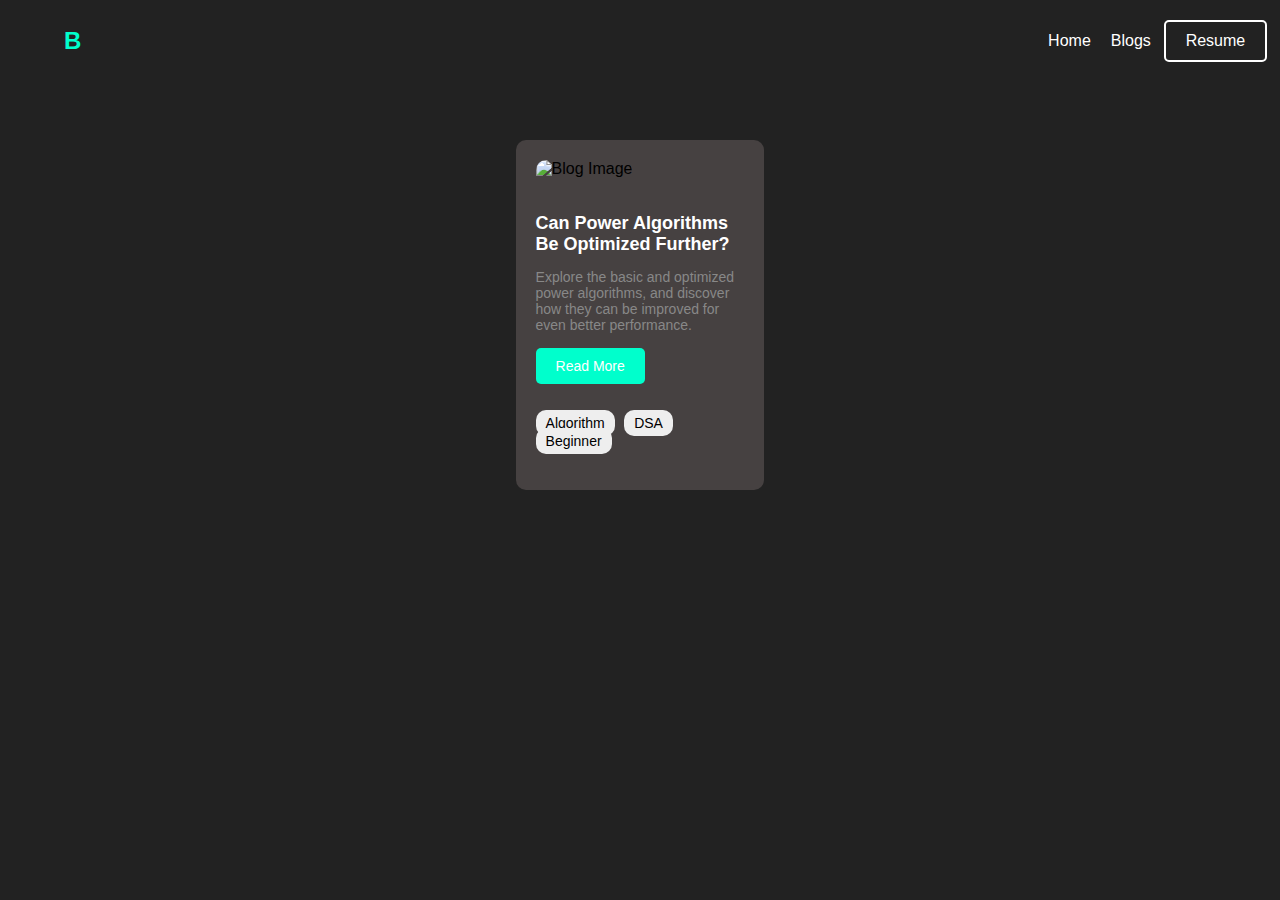
==== blogs.html @ 876e3e11 "Add files via upload" ====
<!DOCTYPE html>
<html lang="en">

<head>
    <meta charset="UTF-8">
    <meta name="viewport" content="width=device-width, initial-scale=1.0">
    <title>Blog Cards</title>
    <script src="js/blogs-main-scrpit.js" defer></script>
    <style>
        :root {
            --primary-color: white;
            --secondary-color: #888;
            --background-color: #222;
            --accent-color: #00ffcc;
            --border-color: rgb(54, 56, 55);
            --card-color: #464141;
        }

        body {
            margin: 0;
            padding: 0;
            cursor: none; /* Hide the default mouse cursor */
            font-family: Arial, sans-serif;
            background-color: var(--background-color);
            overflow-x: hidden; /* Prevent horizontal scroll */
        }

        /* Navbar styles */
        .navbar {
            display: flex;
            justify-content: space-between;
            align-items: center;
            padding: 20px 5%;
            background-color: var(--background-color);
            position: fixed;
            width: 100%;
            top: 0;
            left: 0;
            z-index: 1000;
        }

        .navbar-logo {
            font-size: 1.5rem;
            font-weight: bold;
            color: var(--accent-color);
        }

        .navbar-menu {
            display: flex;
            gap: 20px;
            margin-left: auto;
        }

        .navbar-menu a {
            color: var(--primary-color);
            text-decoration: none;
            font-size: 1rem;
            transition: color 0.3s;
        }

        .navbar-menu a:hover {
            color: var(--accent-color);
        }

        .navbar-resume {
            padding: 10px 20px;
            font-size: 1rem;
            color: var(--primary-color);
            background: transparent;
            border: 2px solid var(--primary-color);
            border-radius: 5px;
            cursor: pointer;
            position: relative;
            overflow: hidden;
            text-decoration: none;
            margin: 0 6% 0 1%;
            transition: color 0.3s;
        }

        .navbar-resume::before {
            content: "";
            position: absolute;
            top: 0;
            left: 0;
            right: 0;
            height: 0%;
            width: 100%;
            background-color: var(--accent-color);
            transition: height 0.35s ease;
            z-index: -1;
        }

        .navbar-resume:hover::before {
            height: 100%;
        }

        .navbar-resume:hover {
            color: var(--background-color);
        }

        .navbar-resume span {
            position: relative;
            z-index: 1;
        }

        /* Blog Cards styles */
        .blog-cards {
            display: flex;
            flex-wrap: wrap;
            justify-content: center;
            padding: 20px;
            margin-top: 100px; /* Adjust to ensure the content isn't hidden behind the navbar */
        }

        .blog-card {
            background-color: var(--card-color);
            padding: 20px;
            border-radius: 10px;
            width: calc(23.3% - 40px); /* Subtracting the margin from the width */
            margin: 20px;
            cursor: pointer;
            transition: transform 0.3s;
            box-sizing: border-box;
            text-decoration: none;
            color: inherit; /* Inherit color from parent */
        }

        .blog-card:hover {
            transform: scale(1.05);
        }

        .blog-card .card-image {
            width: 100%;
            height: 150px;
            object-fit: cover;
            border-radius: 10px 10px 0 0;
        }

        .blog-card .card-content {
            padding: 20px 0;
        }

        .blog-card .card-content .card-title {
            font-size: 18px;
            font-weight: bold;
            color: var(--primary-color);
            margin-bottom: 10px;
        }

        .blog-card .card-content .card-text {
            font-size: 14px;
            color: var(--secondary-color);
            margin-bottom: 15px;
        }

        .blog-card .card-content .card-button {
            background-color: var(--accent-color);
            color: var(--primary-color);
            border: none;
            padding: 10px 20px;
            font-size: 14px;
            cursor: pointer;
            border-radius: 5px;
            transition: background-color 0.3s, color 0.3s;
        }

        .blog-card .card-content .card-button:hover {
            background-color: var(--primary-color);
            color: var(--accent-color);
        }

        .card-tags {
            margin-top: 30px;
        }

        .tag {
            background-color: #eee;
            padding: 5px 10px;
            border-radius: 10px;
            font-size: 14px;
            margin-right: 5px;
            cursor: pointer;
        }

        .tag:hover {
            background-color: #ccc;
        }

        /* Responsive Design */
        @media only screen and (max-width: 1024px) {
            .blog-card {
                width: calc(33.33% - 30px); /* Adjust margin calculation */
            }
        }

        @media only screen and (max-width: 768px) {
            .blog-card {
                width: calc(50% - 30px); /* Subtracting the margin from the width */
            }
        }

        @media only screen and (max-width: 480px) {
            .blog-card {
                width: calc(100% - 40px); /* Subtracting the margin from the width */
            }
        }

        .custom-cursor {
            position: absolute;
            top: 0;
            left: 0;
            width: 20px;
            height: 20px;
            background-color: #ffffff;
            border-radius: 50%;
            pointer-events: none;
            z-index: 1000;
        }
    </style>
</head>

<body>
    <div class="custom-cursor"></div>

    <!-- Navbar -->
    <div class="navbar">
        <div class="navbar-logo">B</div>
        <div class="navbar-menu">
            <a href="index.html">Home</a>
            <a href="#">Blogs</a>
        </div>
        <a href="#resume" class="navbar-resume">
            Resume
            <span></span>
        </a>
    </div>

    <div class="blog-cards">
        <a href="/blogs/power-algorithm-comparison.html" class="blog-card">
            <img src="image1.jpg" alt="Blog Image" class="card-image">
            <div class="card-content">
                <h2 class="card-title">Can Power Algorithms Be Optimized Further?</h2>
                <p class="card-text">Explore the basic and optimized power algorithms, and discover how they can be improved for even better performance.</p>
                <button class="card-button">Read More</button>
                <div class="card-tags">
                    <span class="tag">Algorithm</span>
                    <span class="tag">DSA</span>
                    <span class="tag">Beginner</span>
                </div>
            </div>
        </a>
        <!-- Repeat similar blog-card structure for additional cards -->
    </div>

    <script>
        document.addEventListener('mousemove', (e) => {
            const cursor = document.querySelector('.custom-cursor');
            cursor.style.left = `${e.clientX}px`;
            cursor.style.top = `${e.clientY}px`;
        });
    </script>
</body>

</html>
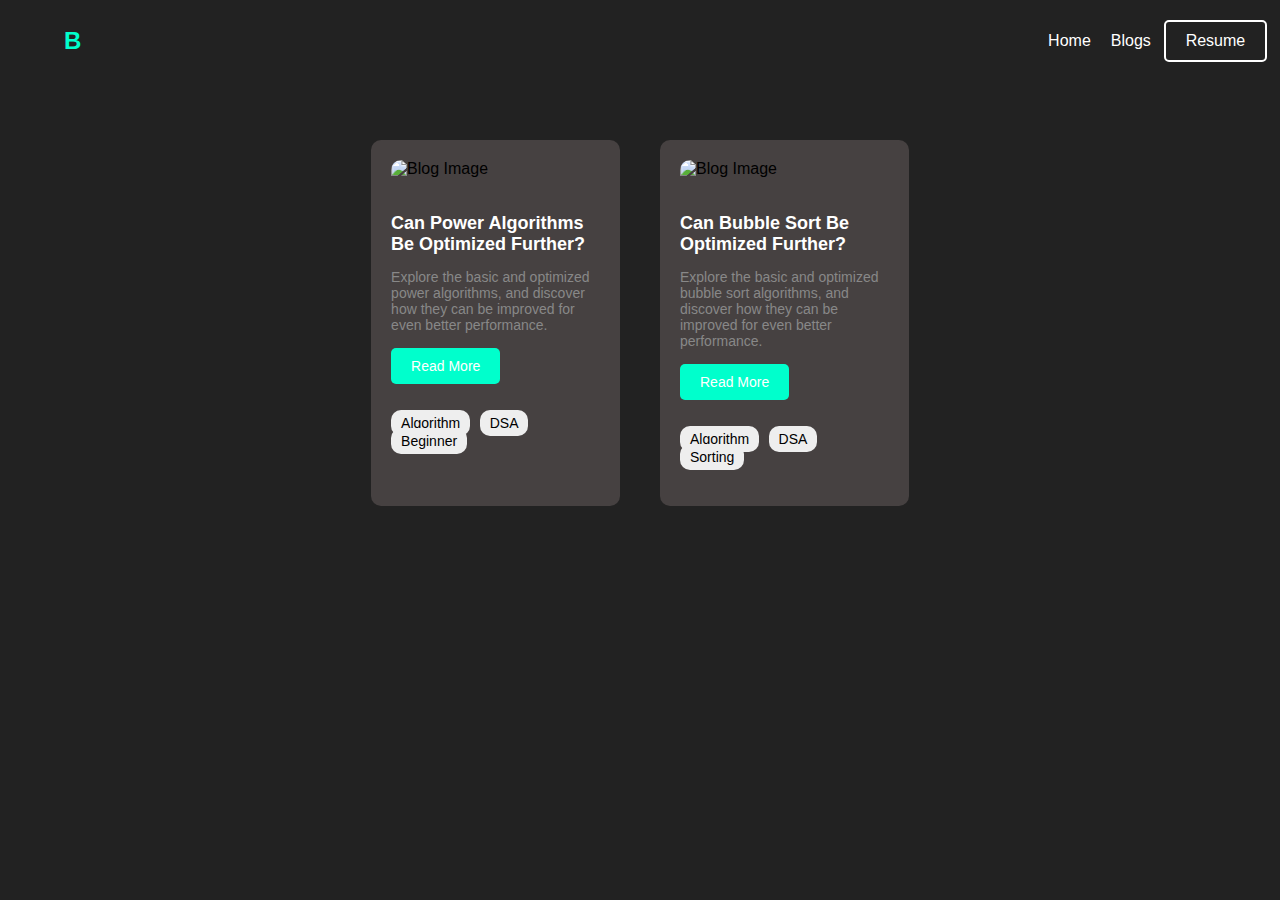
==== commit 0690b615: "Add files via upload" ====
--- a/blogs.html
+++ b/blogs.html
@@ -236,7 +236,7 @@
     </div>
 
     <div class="blog-cards">
-        <a href="/blogs/power-algorithm-comparison.html" class="blog-card">
+        <a href="blogs/power-algorithm-comparison.html" class="blog-card">
             <img src="image1.jpg" alt="Blog Image" class="card-image">
             <div class="card-content">
                 <h2 class="card-title">Can Power Algorithms Be Optimized Further?</h2>
@@ -249,6 +249,21 @@
                 </div>
             </div>
         </a>
+        <a href="blogs/power-algorithm-comparison.html" class="blog-card">
+            <img src="image1.jpg" alt="Blog Image" class="card-image">
+            <div class="card-content">
+                <h2 class="card-title">Can Bubble Sort Be Optimized Further?</h2>
+                <p class="card-text">Explore the basic and optimized bubble sort algorithms, and discover how they can be improved for even better performance.</p>
+                <button class="card-button">Read More</button>
+                <div class="card-tags">
+                    <span class="tag">Algorithm</span>
+                    <span class="tag">DSA</span>
+                    <span class="tag">Sorting</span>
+                </div>
+            </div>
+        </a>
+        
+        
         <!-- Repeat similar blog-card structure for additional cards -->
     </div>
 
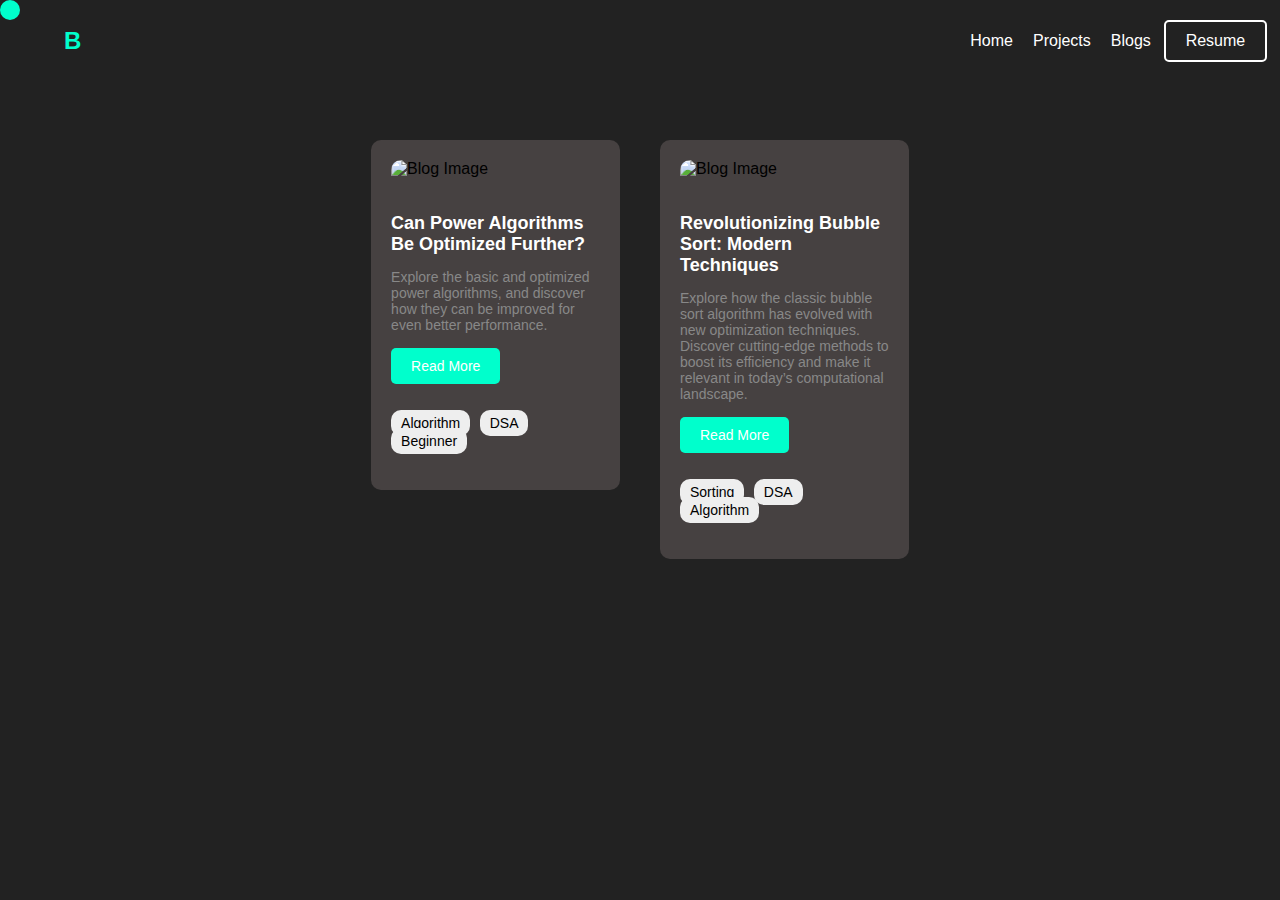
==== commit 4fad25cc: "Add files via upload" ====
--- a/blogs.html
+++ b/blogs.html
@@ -6,217 +6,8 @@
     <meta name="viewport" content="width=device-width, initial-scale=1.0">
     <title>Blog Cards</title>
     <script src="js/blogs-main-scrpit.js" defer></script>
-    <style>
-        :root {
-            --primary-color: white;
-            --secondary-color: #888;
-            --background-color: #222;
-            --accent-color: #00ffcc;
-            --border-color: rgb(54, 56, 55);
-            --card-color: #464141;
-        }
+    <link rel="stylesheet" href="css/blogs.css">
 
-        body {
-            margin: 0;
-            padding: 0;
-            cursor: none; /* Hide the default mouse cursor */
-            font-family: Arial, sans-serif;
-            background-color: var(--background-color);
-            overflow-x: hidden; /* Prevent horizontal scroll */
-        }
-
-        /* Navbar styles */
-        .navbar {
-            display: flex;
-            justify-content: space-between;
-            align-items: center;
-            padding: 20px 5%;
-            background-color: var(--background-color);
-            position: fixed;
-            width: 100%;
-            top: 0;
-            left: 0;
-            z-index: 1000;
-        }
-
-        .navbar-logo {
-            font-size: 1.5rem;
-            font-weight: bold;
-            color: var(--accent-color);
-        }
-
-        .navbar-menu {
-            display: flex;
-            gap: 20px;
-            margin-left: auto;
-        }
-
-        .navbar-menu a {
-            color: var(--primary-color);
-            text-decoration: none;
-            font-size: 1rem;
-            transition: color 0.3s;
-        }
-
-        .navbar-menu a:hover {
-            color: var(--accent-color);
-        }
-
-        .navbar-resume {
-            padding: 10px 20px;
-            font-size: 1rem;
-            color: var(--primary-color);
-            background: transparent;
-            border: 2px solid var(--primary-color);
-            border-radius: 5px;
-            cursor: pointer;
-            position: relative;
-            overflow: hidden;
-            text-decoration: none;
-            margin: 0 6% 0 1%;
-            transition: color 0.3s;
-        }
-
-        .navbar-resume::before {
-            content: "";
-            position: absolute;
-            top: 0;
-            left: 0;
-            right: 0;
-            height: 0%;
-            width: 100%;
-            background-color: var(--accent-color);
-            transition: height 0.35s ease;
-            z-index: -1;
-        }
-
-        .navbar-resume:hover::before {
-            height: 100%;
-        }
-
-        .navbar-resume:hover {
-            color: var(--background-color);
-        }
-
-        .navbar-resume span {
-            position: relative;
-            z-index: 1;
-        }
-
-        /* Blog Cards styles */
-        .blog-cards {
-            display: flex;
-            flex-wrap: wrap;
-            justify-content: center;
-            padding: 20px;
-            margin-top: 100px; /* Adjust to ensure the content isn't hidden behind the navbar */
-        }
-
-        .blog-card {
-            background-color: var(--card-color);
-            padding: 20px;
-            border-radius: 10px;
-            width: calc(23.3% - 40px); /* Subtracting the margin from the width */
-            margin: 20px;
-            cursor: pointer;
-            transition: transform 0.3s;
-            box-sizing: border-box;
-            text-decoration: none;
-            color: inherit; /* Inherit color from parent */
-        }
-
-        .blog-card:hover {
-            transform: scale(1.05);
-        }
-
-        .blog-card .card-image {
-            width: 100%;
-            height: 150px;
-            object-fit: cover;
-            border-radius: 10px 10px 0 0;
-        }
-
-        .blog-card .card-content {
-            padding: 20px 0;
-        }
-
-        .blog-card .card-content .card-title {
-            font-size: 18px;
-            font-weight: bold;
-            color: var(--primary-color);
-            margin-bottom: 10px;
-        }
-
-        .blog-card .card-content .card-text {
-            font-size: 14px;
-            color: var(--secondary-color);
-            margin-bottom: 15px;
-        }
-
-        .blog-card .card-content .card-button {
-            background-color: var(--accent-color);
-            color: var(--primary-color);
-            border: none;
-            padding: 10px 20px;
-            font-size: 14px;
-            cursor: pointer;
-            border-radius: 5px;
-            transition: background-color 0.3s, color 0.3s;
-        }
-
-        .blog-card .card-content .card-button:hover {
-            background-color: var(--primary-color);
-            color: var(--accent-color);
-        }
-
-        .card-tags {
-            margin-top: 30px;
-        }
-
-        .tag {
-            background-color: #eee;
-            padding: 5px 10px;
-            border-radius: 10px;
-            font-size: 14px;
-            margin-right: 5px;
-            cursor: pointer;
-        }
-
-        .tag:hover {
-            background-color: #ccc;
-        }
-
-        /* Responsive Design */
-        @media only screen and (max-width: 1024px) {
-            .blog-card {
-                width: calc(33.33% - 30px); /* Adjust margin calculation */
-            }
-        }
-
-        @media only screen and (max-width: 768px) {
-            .blog-card {
-                width: calc(50% - 30px); /* Subtracting the margin from the width */
-            }
-        }
-
-        @media only screen and (max-width: 480px) {
-            .blog-card {
-                width: calc(100% - 40px); /* Subtracting the margin from the width */
-            }
-        }
-
-        .custom-cursor {
-            position: absolute;
-            top: 0;
-            left: 0;
-            width: 20px;
-            height: 20px;
-            background-color: #ffffff;
-            border-radius: 50%;
-            pointer-events: none;
-            z-index: 1000;
-        }
-    </style>
 </head>
 
 <body>
@@ -227,6 +18,7 @@
         <div class="navbar-logo">B</div>
         <div class="navbar-menu">
             <a href="index.html">Home</a>
+            <a href="under_construction.html">Projects</a>
             <a href="#">Blogs</a>
         </div>
         <a href="#resume" class="navbar-resume">
@@ -249,16 +41,16 @@
                 </div>
             </div>
         </a>
-        <a href="blogs/power-algorithm-comparison.html" class="blog-card">
+        <a href="blogs/bubble-sort-optimization.html" class="blog-card">
             <img src="image1.jpg" alt="Blog Image" class="card-image">
             <div class="card-content">
-                <h2 class="card-title">Can Bubble Sort Be Optimized Further?</h2>
-                <p class="card-text">Explore the basic and optimized bubble sort algorithms, and discover how they can be improved for even better performance.</p>
+                <h2 class="card-title">Revolutionizing Bubble Sort: Modern Techniques</h2>
+                <p class="card-text">Explore how the classic bubble sort algorithm has evolved with new optimization techniques. Discover cutting-edge methods to boost its efficiency and make it relevant in today’s computational landscape.</p>
                 <button class="card-button">Read More</button>
                 <div class="card-tags">
+                    <span class="tag">Sorting</span>
+                    <span class="tag">DSA</span>
                     <span class="tag">Algorithm</span>
-                    <span class="tag">DSA</span>
-                    <span class="tag">Sorting</span>
                 </div>
             </div>
         </a>
--- a/css/blogs.css
+++ b/css/blogs.css
@@ -0,0 +1,214 @@
+
+:root {
+    --primary-color: white;
+    --secondary-color: #888;
+    --background-color: #222;
+    --accent-color: #00ffcc;
+    --border-color: rgb(54, 56, 55);
+    --card-color: #464141;
+}
+
+body {
+    margin: 0;
+    padding: 0;
+    cursor: none; /* Hide the default mouse cursor */
+    font-family: Arial, sans-serif;
+    background-color: var(--background-color);
+    overflow-x: hidden; /* Prevent horizontal scroll */
+}
+
+/* Navbar styles */
+.navbar {
+    display: flex;
+    justify-content: space-between;
+    align-items: center;
+    padding: 20px 5%;
+    background-color: var(--background-color);
+    position: fixed;
+    width: 100%;
+    top: 0;
+    left: 0;
+    z-index: 1000;
+}
+
+.navbar-logo {
+    font-size: 1.5rem;
+    font-weight: bold;
+    color: var(--accent-color);
+}
+
+.navbar-menu {
+    display: flex;
+    gap: 20px;
+    margin-left: auto;
+}
+
+.navbar-menu a {
+    color: var(--primary-color);
+    text-decoration: none;
+    font-size: 1rem;
+    transition: color 0.3s;
+}
+
+.navbar-menu a:hover {
+    color: var(--accent-color);
+}
+
+.navbar-resume {
+    padding: 10px 20px;
+    font-size: 1rem;
+    color: var(--primary-color);
+    background: transparent;
+    border: 2px solid var(--primary-color);
+    border-radius: 5px;
+    cursor: pointer;
+    position: relative;
+    overflow: hidden;
+    text-decoration: none;
+    margin: 0 6% 0 1%;
+    transition: color 0.3s;
+}
+
+.navbar-resume::before {
+    content: "";
+    position: absolute;
+    top: 0;
+    left: 0;
+    right: 0;
+    height: 0%;
+    width: 100%;
+    background-color: var(--accent-color);
+    transition: height 0.35s ease;
+    z-index: -1;
+}
+
+.navbar-resume:hover::before {
+    height: 100%;
+}
+
+.navbar-resume:hover {
+    color: var(--background-color);
+}
+
+.navbar-resume span {
+    position: relative;
+    z-index: 1;
+}
+
+/* Blog Cards styles */
+.blog-cards {
+    display: flex;
+    flex-wrap: wrap;
+    justify-content: center;
+    align-items: flex-start; /* Align items to the start of the container */
+    padding: 20px;
+    margin-top: 100px; /* Adjust to ensure content isn't hidden behind the navbar */
+    min-height: calc(100vh - 100px); /* Ensure it takes up the space but not more */
+    box-sizing: border-box;
+    overflow-y: auto; /* Allow vertical scrolling if necessary */
+}
+
+.blog-card {
+    background-color: var(--card-color);
+    padding: 20px;
+    border-radius: 10px;
+    width: calc(23.3% - 40px); /* Subtracting the margin from the width */
+    margin: 20px;
+    cursor: none;
+    transition: transform 0.3s;
+    box-sizing: border-box;
+    text-decoration: none;
+    color: inherit; /* Inherit color from parent */
+    height: auto; /* Allow cards to grow naturally */
+}
+.blog-card:hover {
+    transform: scale(1.05);
+}
+
+.blog-card .card-image {
+    width: 100%;
+    height: 150px;
+    object-fit: cover;
+    border-radius: 10px 10px 0 0;
+}
+
+.blog-card .card-content {
+    padding: 20px 0;
+}
+
+.blog-card .card-content .card-title {
+    font-size: 18px;
+    font-weight: bold;
+    color: var(--primary-color);
+    margin-bottom: 10px;
+}
+
+.blog-card .card-content .card-text {
+    font-size: 14px;
+    color: var(--secondary-color);
+    margin-bottom: 15px;
+}
+
+.blog-card .card-content .card-button {
+    background-color: var(--accent-color);
+    color: var(--primary-color);
+    border: none;
+    padding: 10px 20px;
+    font-size: 14px;
+    cursor: pointer;
+    border-radius: 5px;
+    transition: background-color 0.3s, color 0.3s;
+}
+
+.blog-card .card-content .card-button:hover {
+    background-color: var(--primary-color);
+    color: var(--accent-color);
+}
+
+.card-tags {
+    margin-top: 30px;
+}
+
+.tag {
+    background-color: #eee;
+    padding: 5px 10px;
+    border-radius: 10px;
+    font-size: 14px;
+    margin-right: 5px;
+    cursor: pointer;
+}
+
+.tag:hover {
+    background-color: #ccc;
+}
+
+/* Responsive Design */
+@media only screen and (max-width: 1024px) {
+    .blog-card {
+        width: calc(33.33% - 30px); /* Adjust margin calculation */
+    }
+}
+
+@media only screen and (max-width: 768px) {
+    .blog-card {
+        width: calc(50% - 30px); /* Subtracting the margin from the width */
+    }
+}
+
+@media only screen and (max-width: 480px) {
+    .blog-card {
+        width: calc(100% - 40px); /* Subtracting the margin from the width */
+    }
+}
+
+.custom-cursor {
+    position: absolute;
+    top: 0;
+    left: 0;
+    width: 20px;
+    height: 20px;
+    background-color: var(--accent-color);
+    border-radius: 50%;
+    pointer-events: none;
+    z-index: 1001;
+}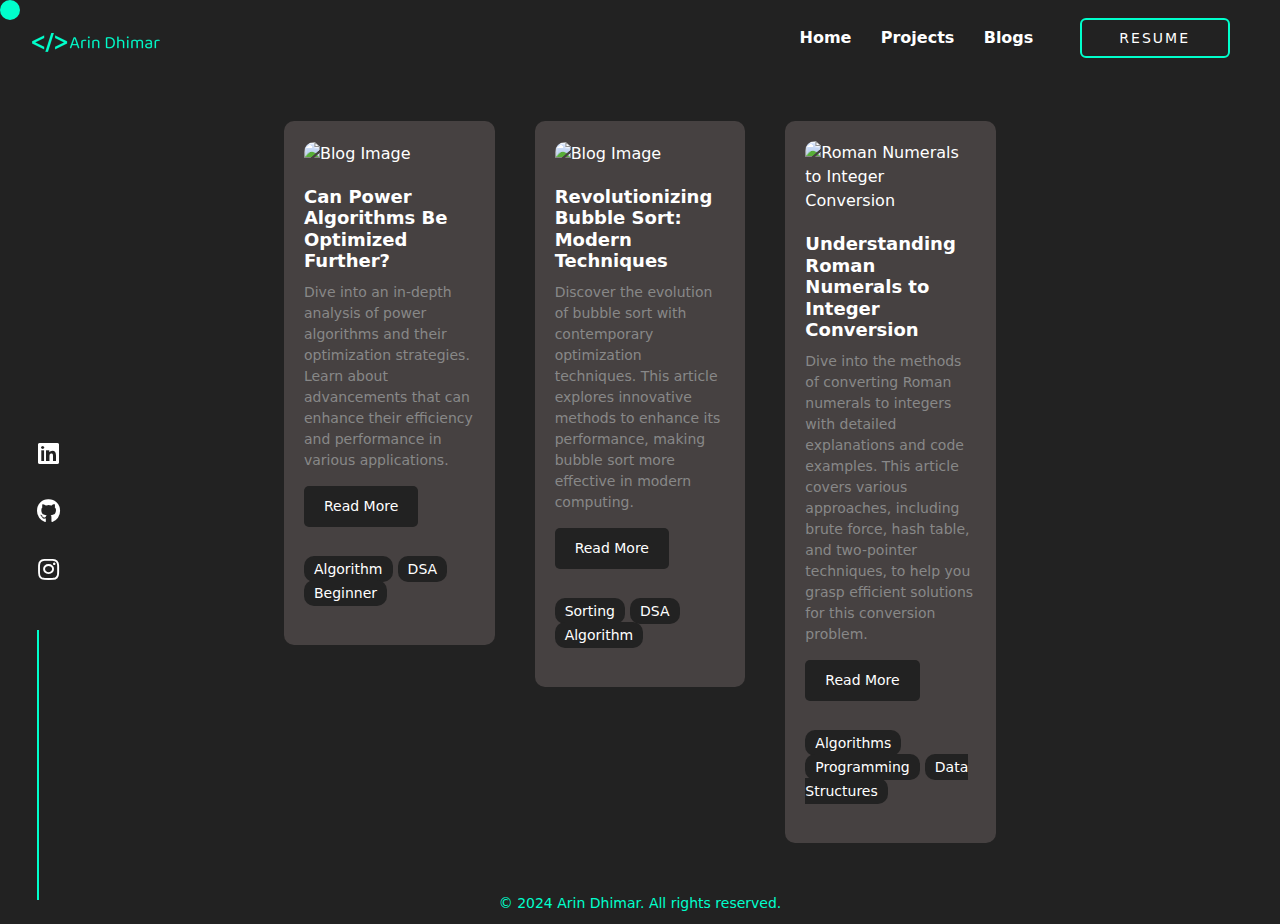
==== commit fdfdeab7: "new appraoch" ====
--- a/blogs.html
+++ b/blogs.html
@@ -4,68 +4,129 @@
 <head>
     <meta charset="UTF-8">
     <meta name="viewport" content="width=device-width, initial-scale=1.0">
-    <title>Blog Cards</title>
-    <script src="js/blogs-main-scrpit.js" defer></script>
-    <link rel="stylesheet" href="css/blogs.css">
-
+    <title>Arin Dhimar</title>
+    <link rel="icon" type="image/x-icon" href="Images/arin-dhimar-main-icon.ico">
+    <link rel="stylesheet" href="css/template.css">
+    <link rel="stylesheet" href="css/blog.css">
+    <link rel="stylesheet" href="https://cdnjs.cloudflare.com/ajax/libs/font-awesome/5.15.3/css/all.min.css" />
+    <link rel="stylesheet" href="https://cdn.jsdelivr.net/npm/bootstrap@5.1.3/dist/css/bootstrap.min.css">
 </head>
 
 <body>
     <div class="custom-cursor"></div>
 
-    <!-- Navbar -->
-    <div class="navbar">
-        <div class="navbar-logo">B</div>
-        <div class="navbar-menu">
-            <a href="index.html">Home</a>
-            <a href="under_construction.html">Projects</a>
-            <a href="#">Blogs</a>
+    <div class="vertical-line">
+        <div class="social-icons">
+            <a href="https://www.linkedin.com/in/arin-dhimar/" target="_blank">
+                <i class="fab fa-linkedin"></i>
+            </a>
+            <a href="https://github.com/arindhimar" target="_blank">
+                <i class="fab fa-github"></i>
+            </a>
+            <a href="https://www.instagram.com/arin_dhimar_/" target="_blank">
+                <i class="fab fa-instagram"></i>
+            </a>
         </div>
-        <a href="#resume" class="navbar-resume">
-            Resume
-            <span></span>
-        </a>
     </div>
 
-    <div class="blog-cards">
-        <a href="blogs/power-algorithm-comparison.html" class="blog-card">
-            <img src="image1.jpg" alt="Blog Image" class="card-image">
-            <div class="card-content">
-                <h2 class="card-title">Can Power Algorithms Be Optimized Further?</h2>
-                <p class="card-text">Explore the basic and optimized power algorithms, and discover how they can be improved for even better performance.</p>
-                <button class="card-button">Read More</button>
-                <div class="card-tags">
-                    <span class="tag">Algorithm</span>
-                    <span class="tag">DSA</span>
-                    <span class="tag">Beginner</span>
+    <header>
+        <nav class="navbar navbar-expand-lg navbar-dark">
+            <div class="container-fluid">
+                <a class="navbar-brand" style="padding-left: 20px; font-weight:bolder" href="#">
+                    <img class="main-icon" src="Images/arin-dhimar-main-icon.ico" alt="">
+                </a>
+                <button class="navbar-toggler" type="button" data-bs-toggle="collapse"
+                    data-bs-target="#navbarSupportedContent" aria-controls="navbarSupportedContent"
+                    aria-expanded="false" aria-label="Toggle navigation">
+                    <span class="navbar-toggler-icon"></span>
+                </button>
+                <div class="nav-overlay"></div>
+                <div class="collapse navbar-collapse" id="navbarSupportedContent">
+                    <ul class="navbar-nav ms-auto mb-2 mb-lg-0">
+                        <li class="nav-item">
+                            <a class="nav-link active" aria-current="page" href="index.html">Home</a>
+                        </li>
+                        <li class="nav-item">
+                            <a class="nav-link" href="projects.html">Projects</a>
+                        </li>
+                        <li class="nav-item">
+                            <a class="nav-link" href="#">Blogs</a>
+                        </li>
+                        <li class="nav-item">
+                            <button class="btn btn-1 hover-filled-slide-down">
+                                <span>Resume</span>
+                            </button>
+                        </li>
+                    </ul>
                 </div>
             </div>
-        </a>
-        <a href="blogs/bubble-sort-optimization.html" class="blog-card">
-            <img src="image1.jpg" alt="Blog Image" class="card-image">
-            <div class="card-content">
-                <h2 class="card-title">Revolutionizing Bubble Sort: Modern Techniques</h2>
-                <p class="card-text">Explore how the classic bubble sort algorithm has evolved with new optimization techniques. Discover cutting-edge methods to boost its efficiency and make it relevant in today’s computational landscape.</p>
-                <button class="card-button">Read More</button>
-                <div class="card-tags">
-                    <span class="tag">Sorting</span>
-                    <span class="tag">DSA</span>
-                    <span class="tag">Algorithm</span>
+        </nav>
+    </header>
+    <div class="container">
+        <div class="blog-cards">
+            <a href="blogs/power-algorithm-comparison.html" class="blog-card">
+                <img src="image1.jpg" alt="Blog Image" class="card-image">
+                <div class="card-content">
+                    <h2 class="card-title">Can Power Algorithms Be Optimized Further?</h2>
+                    <p class="card-text">Dive into an in-depth analysis of power algorithms and their optimization strategies. Learn about advancements that can enhance their efficiency and performance in various applications.</p>
+                    <button class="card-button">Read More</button>
+                    <div class="card-tags">
+                        <span class="tag">Algorithm</span>
+                        <span class="tag">DSA</span>
+                        <span class="tag">Beginner</span>
+                    </div>
                 </div>
-            </div>
-        </a>
-        
-        
-        <!-- Repeat similar blog-card structure for additional cards -->
+            </a>
+            
+            
+            <a href="blogs/bubble-sort-optimization.html" class="blog-card">
+                <img src="image1.jpg" alt="Blog Image" class="card-image">
+                <div class="card-content">
+                    <h2 class="card-title">Revolutionizing Bubble Sort: Modern Techniques</h2>
+                    <p class="card-text">Discover the evolution of bubble sort with contemporary optimization techniques. This article explores innovative methods to enhance its performance, making bubble sort more effective in modern computing.</p>
+                    <button class="card-button">Read More</button>
+                    <div class="card-tags">
+                        <span class="tag">Sorting</span>
+                        <span class="tag">DSA</span>
+                        <span class="tag">Algorithm</span>
+                    </div>
+                </div>
+            </a>
+            
+            <a href="blogs/roman-number-to-integer.html" class="blog-card">
+                <img src="image1" alt="Roman Numerals to Integer Conversion" class="card-image">
+                <div class="card-content">
+                    <h2 class="card-title">Understanding Roman Numerals to Integer Conversion</h2>
+                    <p class="card-text">Dive into the methods of converting Roman numerals to integers with detailed explanations and code examples. This article covers various approaches, including brute force, hash table, and two-pointer techniques, to help you grasp efficient solutions for this conversion problem.</p>
+                    <button class="card-button">Read More</button>
+                    <div class="card-tags">
+                        <span class="tag">Algorithms</span>
+                        <span class="tag">Programming</span>
+                        <span class="tag">Data Structures</span>
+                    </div>
+                </div>
+            </a>
+            
+
+
+
+            <!-- Repeat similar blog-card structure for additional cards -->
+        </div>
+
     </div>
 
-    <script>
-        document.addEventListener('mousemove', (e) => {
-            const cursor = document.querySelector('.custom-cursor');
-            cursor.style.left = `${e.clientX}px`;
-            cursor.style.top = `${e.clientY}px`;
-        });
-    </script>
+    <footer class="footer">
+        <div class="container text-center">
+            <p class="mb-0">© 2024 Arin Dhimar. All rights reserved.</p>
+        </div>
+    </footer>
+
+
+
+
+    <script src="https://code.jquery.com/jquery-3.5.1.slim.min.js"></script>
+    <script src="https://cdn.jsdelivr.net/npm/bootstrap@5.1.3/dist/js/bootstrap.bundle.min.js"></script>
+    <script src="js/index.js"></script>
 </body>
 
-</html>
+</html>--- a/css/template.css
+++ b/css/template.css
@@ -0,0 +1,275 @@
+:root {
+    --primary-color: white;
+    --secondary-color: #888;
+    --background-color: #222;
+    --accent-color: #00ffcc;
+    --border-color: rgb(54, 56, 55);
+    --card-color: #464141;
+}
+
+body {
+    margin: 0;
+    padding: 0;
+    cursor: none;
+    font-family: Arial, sans-serif;
+    background-color: var(--background-color) !important;
+    overflow-x: hidden; /* Keep this to prevent horizontal scroll */
+    /* Remove overflow: hidden; */
+    /* height: 100vh; */
+}
+
+
+nav {
+    background-color: var(--background-color) !important;
+    position: fixed;
+    width: 100%;
+    z-index: 1000;
+}
+
+.navbar-toggler {
+    width: 50px;
+    height: 50px;
+    /* padding: 0; */
+    display: flex;
+    justify-content: center;
+    align-items: center;
+
+    border-radius: 50%;
+    transition: 0.3s ease-in-out;
+}
+
+
+.navbar-toggler:focus {
+    box-shadow: none;
+}
+
+
+a {
+    cursor: none;
+    color: var(--primary-color) !important;
+    transition: color 0.3s ease;
+}
+
+a:hover {
+    color: var(--accent-color) !important;
+}
+
+ul {
+    list-style-type: none;
+    padding: 0;
+    margin: 0;
+}
+
+li {
+    margin-top: 10px;
+
+    font-weight: 600;
+    /* Adjust font weight for the list items */
+    font-size: 1rem;
+    /* Ensure a consistent font size */
+    color: var(--primary-color);
+    /* Ensure the text color matches the theme */
+}
+
+.nav-item {
+    margin-right: 10pt;
+    font-size: 1rem;
+    font-weight: bold;
+}
+
+.nav-item button {
+    border: 2px solid var(--accent-color);
+}
+
+.btn-1 {
+    position: relative;
+    display: inline-block;
+    background-color: transparent;
+    border: none;
+    cursor: none;
+    /* Hide cursor */
+    margin: 0 25px 15px;
+    padding: 15px 20px;
+    min-width: 150px;
+    border: 2px solid var(--accent-color);
+    overflow: hidden;
+}
+
+.btn-1 span {
+    position: relative;
+    font-size: 14px;
+    letter-spacing: 2px;
+    text-transform: uppercase;
+    color: var(--primary-color);
+    transition: color 0.3s;
+    z-index: 1;
+}
+
+.btn-1::before {
+    content: "";
+    position: absolute;
+    bottom: 100%;
+    /* Start the pseudo-element above the button */
+    left: 0;
+    right: 0;
+    height: 100%;
+    width: 100%;
+    background-color: var(--accent-color);
+    transition: all 0.3s ease-out;
+    /* Animate both height and position */
+    z-index: 0;
+}
+
+.btn-1:hover::before {
+    bottom: 0;
+    /* Slide the pseudo-element down to cover the button */
+}
+
+.btn-1:hover span {
+    color: var(--background-color);
+    /* Change the text color on hover */
+}
+
+.custom-cursor {
+    position: absolute;
+    top: 0;
+    left: 0;
+    width: 20px;
+    height: 20px;
+    background-color: var(--accent-color);
+    border-radius: 50%;
+    pointer-events: none;
+    z-index: 1001;
+    transition: transform 0.1s ease-out;
+}
+
+/* Additional rule to ensure cursor is hidden over interactive elements */
+.btn-1,
+.btn-1 * {
+    cursor: none !important;
+}
+
+.footer {
+    background-color: var(--background-color);
+    color: var(--primary-color);
+    padding: 10px 0;
+    position: relative; /* Change to relative if it's overlapping content */
+    width: 100%;
+    bottom: 0;
+}
+
+.footer p {
+    margin: 0;
+    color: var(--accent-color);
+    font-size: 14px;
+}
+
+.vertical-line {
+    position: fixed;
+    top: 70%;
+    left:3%;
+    transform: translateX(-50%);
+    height: 30vh;
+    width: 2px;
+    background-color: var(--accent-color);
+    z-index: 1000;
+}
+
+.social-icons {
+    position: fixed;
+    top: -70%;
+    /* adjust the top position to place the icons above the vertical line */
+    left: 0;
+    display: flex;
+    flex-direction: column;
+    align-items: center;
+    z-index: 1001;
+}
+
+.social-icons a {
+    margin-bottom: 30px;
+    
+    color: var(--accent-color);
+    transition: color 1s ease;
+    display: inline-block;
+    /* add this to make the anchor tag an inline-block element */
+}
+
+.social-icons a:hover {
+    color: var(--primary-color);
+    transform: translateY(-5px);
+}
+
+.social-icons i {
+    font-size: 24px;
+    transition: transform 1s ease;
+    /* add transition to the icon */
+}
+
+.social-icons a:hover i {
+    transform: scale(1.1);
+    /* scale up the icon on hover */
+}
+
+.main-icon{
+    width: 50%;
+    height: 50%;
+}
+
+@media screen and (max-width: 991px) {
+    .navbar-collapse.collapse:not(.show) {
+        display: block;
+    }
+
+    .navbar-collapse {
+        position: fixed;
+        top: 0;
+        left: 0;
+        background: #212529;
+        width: 215px;
+        height: 100%;
+        z-index: 9999;
+        padding: 25px;
+        transform: translateX(-215px);
+        transition: 0.5s ease-in-out;
+    }
+
+    .navbar-collapse.show {
+        transform: translateX(0px);
+    }
+
+    .nav-overlay {
+        position: absolute;
+        background: #0000007d;
+        width: 100vw;
+        height: 100vh;
+        top: 0;
+        left: 0;
+        z-index: 2;
+        transform: translateX(-100vw);
+        transition: 0.5s ease-in-out;
+    }
+
+    .nav-item button {
+        border: 2px solid var(--accent-color);
+        margin-left: -5px;
+    }
+
+    .nav-overlay.active {
+        transform: translateX(0);
+    }
+
+    .custom-cursor{
+        background-color: var(--background-color);
+        width: 0;
+        height: 0;
+    }
+
+    .main-icon{
+        margin-left: -10px;
+    }
+
+    .vertical-line{
+        margin-left: 5px;
+    }
+}
--- a/css/blog.css
+++ b/css/blog.css
@@ -0,0 +1,114 @@
+:root {
+    --primary-color: white;
+    --secondary-color: #888;
+    --background-color: #222;
+    --accent-color: #00ffcc;
+    --border-color: rgb(54, 56, 55);
+    --card-color: #464141;
+}
+
+
+
+/* Blog Cards styles */
+.blog-cards {
+    display: flex;
+    flex-wrap: wrap;
+    justify-content: center;
+    align-items: flex-start;
+    padding: 20px;
+    min-height: calc(100vh - 100px); /* Ensure it takes up the space but not more */
+    box-sizing: border-box;
+    overflow-y: auto; /* Allow vertical scrolling if necessary */
+    overflow-x: hidden; /* Prevent horizontal scroll */
+}
+
+
+.blog-card {
+    background-color: var(--card-color);
+    padding: 20px;
+    border-radius: 10px;
+    width: calc(23.3% - 40px); /* Subtracting the margin from the width */
+    margin: 20px;
+    cursor: none;
+    transition: transform 0.3s;
+    box-sizing: border-box;
+    text-decoration: none;
+    color: inherit; /* Inherit color from parent */
+    height: auto; /* Allow cards to grow naturally */
+}
+.blog-card:hover {
+    transform: scale(1.05);
+}
+
+.blog-card .card-image {
+    width: 100%;
+    height: 150px;
+    object-fit: cover;
+    border-radius: 10px 10px 0 0;
+}
+
+.blog-card .card-content {
+    padding: 20px 0;
+}
+
+.blog-card .card-content .card-title {
+    font-size: 18px;
+    font-weight: bold;
+    color: var(--primary-color);
+    margin-bottom: 10px;
+}
+
+.blog-card .card-content .card-text {
+    font-size: 14px;
+    color: var(--secondary-color);
+    margin-bottom: 15px;
+}
+
+.blog-card .card-content .card-button {
+    background-color: var(--background-color);
+    color: var(--primary-color);
+    border: none;
+    padding: 10px 20px;
+    font-size: 14px;
+    cursor: none;
+    border-radius: 5px;
+    transition: background-color 0.3s, color 0.3s;
+}
+
+.blog-card .card-content .card-button:hover {
+    background-color: var(--accent-color);
+    color: var(--background-color);
+}
+
+.card-tags {
+    margin-top: 30px;
+}
+
+.tag {
+    background-color: var(--background-color);
+    padding: 5px 10px;
+    border-radius: 10px;
+    font-size: 14px;
+    margin: 10 5px;
+    cursor: none;
+}
+
+
+/* Responsive Design */
+@media only screen and (max-width: 1024px) {
+    .blog-card {
+        width: calc(83.33% - 30px); /* Adjust margin calculation */
+    }
+}
+
+@media only screen and (max-width: 768px) {
+    .blog-card {
+        width: calc(80% - 30px); /* Subtracting the margin from the width */
+    }
+}
+
+@media only screen and (max-width: 480px) {
+    .blog-card {
+        width: calc(100% - 40px); /* Subtracting the margin from the width */
+    }
+}